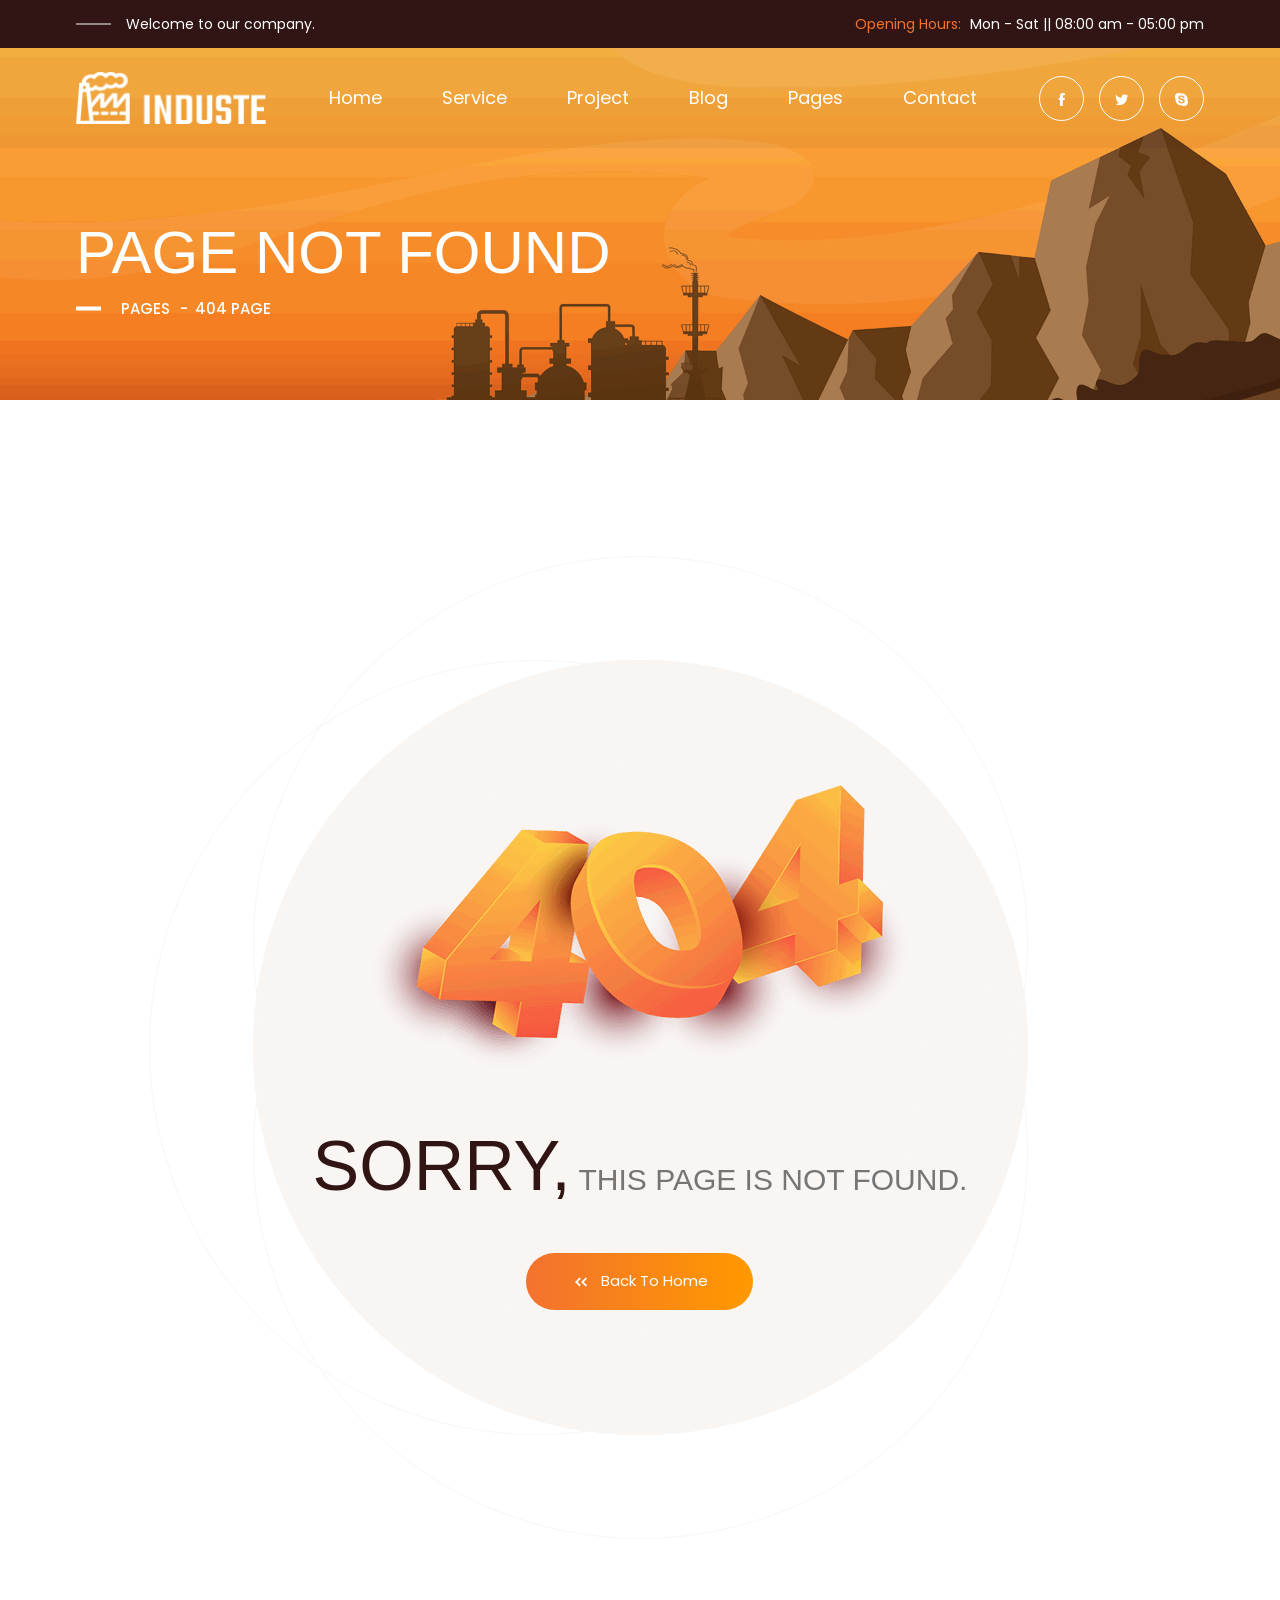
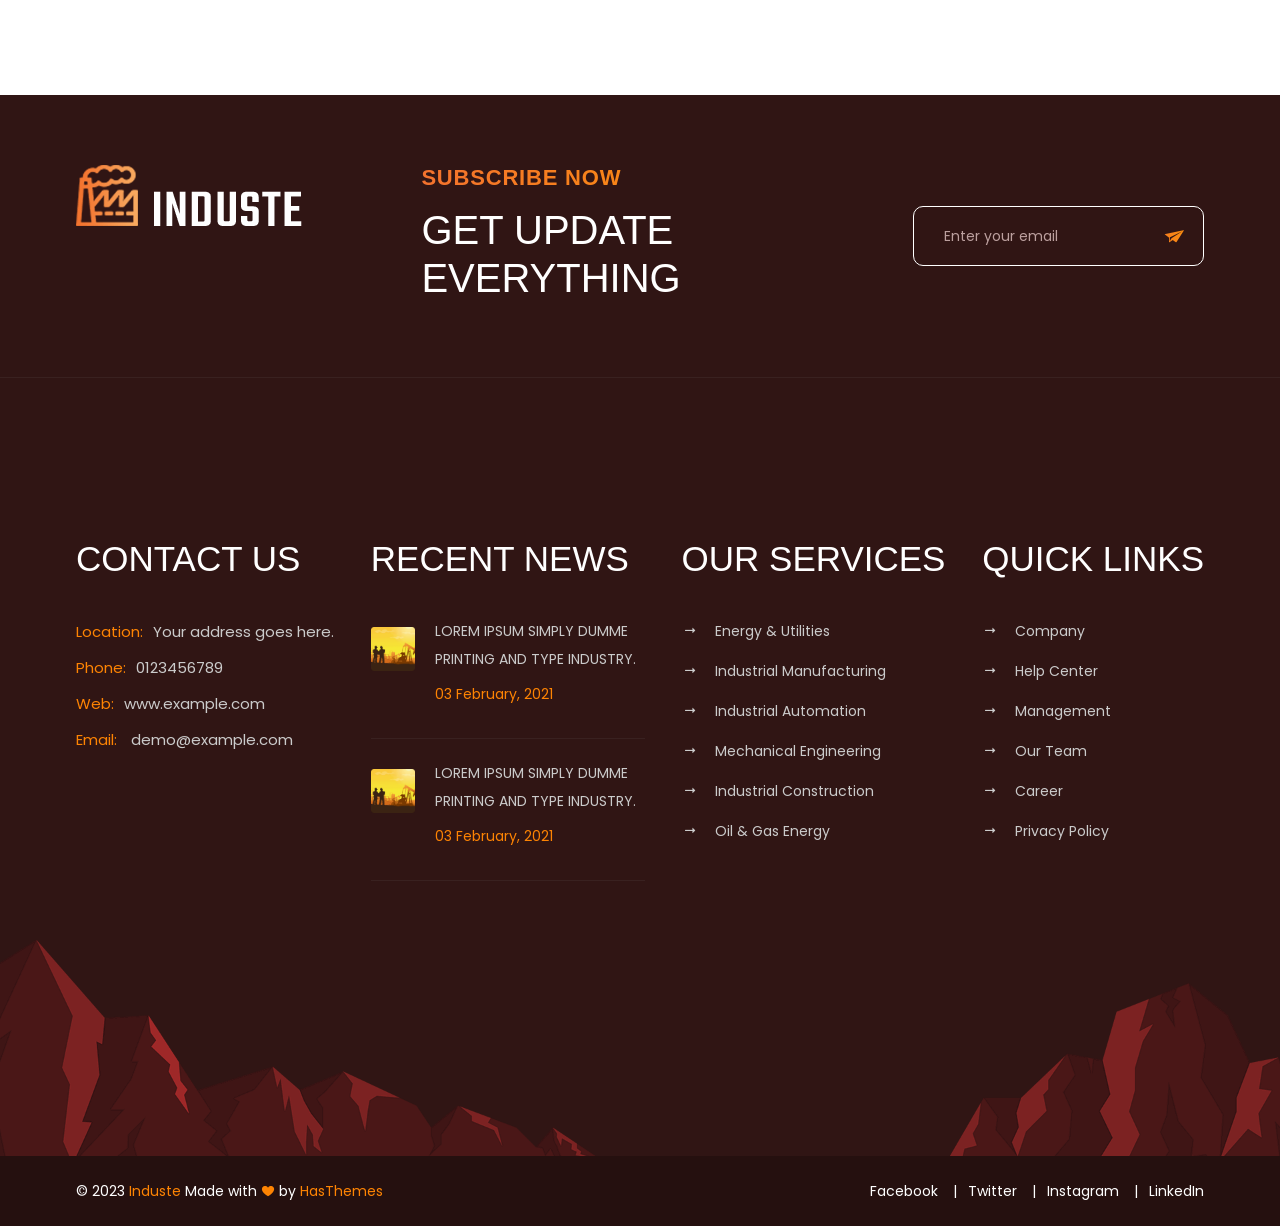
==== 404-page.html @ 72526a00 "first commit" ====
<!DOCTYPE html>
<html lang="zxx">


<!-- Mirrored from htmldemo.net/induste/induste/404-page.html by HTTrack Website Copier/3.x [XR&CO'2014], Sat, 04 Jan 2025 04:16:56 GMT -->
<head>
    <meta charset="UTF-8">
    <meta name="viewport" content="width=device-width, initial-scale=1.0">
    <meta http-equiv="X-UA-Compatible" content="ie=edge">
    <title> Industrial & Factory Bootstrap 5 Template</title>

    <!-- ::::::::::::::Favicon icon::::::::::::::-->
    <link rel="shortcut icon" href="assets/images/favicon.ico" type="image/png">

    <!-- Plugin CSS -->
    <link rel="stylesheet" href="assets/css/vendor/icofont.min.css">
    <link rel="stylesheet" href="assets/css/plugins/swiper-bundle.min.css">
    <link rel="stylesheet" href="assets/css/plugins/animate.css">
    <link rel="stylesheet" href="assets/css/plugins/nice-select.css">
    <link rel="stylesheet" href="assets/css/plugins/venobox.min.css">
    <link rel="stylesheet" href="assets/css/plugins/aos.min.css">
    <link rel="stylesheet" href="assets/css/style.css">
</head>

<body>

    <main class="main-wrapper">

        <!-- .....:::::: Start Header Section :::::.... -->
        <header class="header-section d-none d-lg-block">

            <!-- Start Header Top -->
            <div class="header-top">
                <div class="container">
                    <div class="row justify-content-between align-items-center">
                        <div class="col-auto">
                            <!-- Start Header Top Left  -->
                            <div class="header-top-left">
                                <p>Welcome to our company.</p>
                            </div>
                            <!-- End Header Top Left  -->
                        </div>
                        <div class="col-auto">
                            <!-- Start Header Top Right  -->
                            <div class="header-top-right">
                                <p> <span class="text">Opening Hours: </span> <span>Mon - Sat </span> || <span>08:00 am
                                        - 05:00 pm</span></p>
                            </div>
                            <!-- End Header Top Right  -->
                        </div>
                    </div>
                </div>
            </div>
            <!-- End Header Top -->

            <!-- Start Header Bottom -->
            <div class="header-bottom sticky-header">
                <div class="container">
                    <div class="row justify-content-between align-items-center">
                        <div class="col-auto">
                            <!-- Start Header Logo -->
                            <div class="logo"><a href="index.html"><img src="assets/images/logo/logo.png" alt=""></a>
                            </div>
                            <!-- End Header Logo -->
                        </div>
                        <div class="col-auto">
                            <!-- Start Header Logo -->
                            <ul class="header-nav">
                                <li><a href="index.html">Home</a></li>
                                <li class="has-dropdown">
                                    <a href="service-list.html">Service</a>
                                    <ul class="submenu">
                                        <li><a href="service-list.html">Services</a></li>
                                        <li><a href="service-details.html">Service Details</a></li>
                                    </ul>
                                </li>
                                <li class="has-dropdown">
                                    <a href="project-list.html">Project</a>
                                    <ul class="submenu">
                                        <li><a href="project-list.html">Project</a></li>
                                        <li><a href="project-details.html">Project Details</a></li>
                                    </ul>
                                </li>
                                <li class="has-dropdown">
                                    <a href="blog-list.html">Blog</a>
                                    <ul class="submenu">
                                        <li><a href="blog-list.html">Blog List Full Width</a></li>
                                        <li><a href="blog-list-sidebar-left.html">Blog List Left Sidebar</a></li>
                                        <li><a href="blog-list-sidebar-right.html">Blog List Right Sidebar</a></li>
                                        <li><a href="blog-details.html">Blog Details Full Width</a></li>
                                        <li><a href="blog-details-sidebar-left.html">Blog Details Left Sidebar</a></li>
                                        <li><a href="blog-details-sidebar-right.html">Blog Details Right Sidebar</a></li>
                                    </ul>
                                </li>
                                <li class="has-dropdown">
                                    <a href="#">Pages</a>
                                    <ul class="submenu">
                                        <li><a href="404-page.html">404 Page</a></li>
                                        <li><a href="price.html">Price</a></li>
                                        <li><a href="about.html">About Us</a></li>
                                    </ul>
                                </li>
                                <li><a href="contact.html">Contact</a></li>
                            </ul>
                            <!-- End Header Logo -->
                        </div>
                        <div class="col-auto">
                            <!-- Start Header Social Link -->
                            <ul class="social-link social-link-white">
                                <li><a target="_blank" href="https://example.com/"><i class="icofont-facebook"></i></a>
                                </li>
                                <li><a target="_blank" href="https://example.com/"><i class="icofont-twitter"></i></a>
                                </li>
                                <li><a target="_blank" href="https://example.com/"><i class="icofont-skype"></i></a></li>
                            </ul>
                            <!-- Start Header Social Link -->
                        </div>
                    </div>
                </div>
            </div>
            <!-- End Header Bottom -->
        </header>
        <!-- .....:::::: End Header Section :::::.... -->

        <!-- .....:::::: Start Mobile Header Section :::::.... -->
        <div class="mobile-header d-block d-lg-none">
            <div class="container">
                <div class="row align-items-center justify-content-between">
                    <div class="col">
                        <div class="mobile-logo">
                        <a href="index.html"><img src="assets/images/logo/logo.png" alt=""></a>
                        </div>
                    </div>
                    <div class="col">
                        <div class="mobile-action-link text-end">
                        <a href="#mobile-menu-offcanvas" class="offcanvas-toggle offside-menu"><i class="icofont-navigation-menu"></i></a>
                        </div>
                    </div>
                </div>
            </div>
        </div>
        <!-- .....:::::: Start MobileHeader Section :::::.... -->

        <!--  Start Offcanvas Mobile Menu Section -->
        <div id="mobile-menu-offcanvas" class="offcanvas offcanvas-rightside offcanvas-mobile-menu-section">
            <!-- Start Offcanvas Header -->
            <div class="offcanvas-header text-end">
                <button class="offcanvas-close"><i class="icofont-close-line"></i></button>
            </div> <!-- End Offcanvas Header -->
            <!-- Start Offcanvas Mobile Menu Wrapper -->
            <div class="offcanvas-mobile-menu-wrapper">
                <!-- Start Mobile Menu  -->
                <div class="mobile-menu-bottom">
                    <!-- Start Mobile Menu Nav -->
                    <div class="offcanvas-menu">
                        <ul>
                            <li>
                                <a href="index.html"><span>Home</span></a>
                            </li>
                            <li>
                                <a href="#"><span>Services</span></a>
                                <ul class="mobile-sub-menu">
                                    <li><a href="service-list.html">Service List</a></li>
                                    <li><a href="service-details.html">Service Details</a></li>
                                </ul>
                            </li>
                            <li>
                                <a href="#"><span>Project</span></a>
                                <ul class="mobile-sub-menu">
                                    <li><a href="project-list.html">Project List</a></li>
                                    <li><a href="project-details.html">Project Details</a></li>
                                </ul>
                            </li>
                            <li>
                                <a href="#"><span>Blog</span></a>
                                <ul class="mobile-sub-menu">
                                    <li><a href="blog-list.html">Blog List Full Width</a></li>
                                    <li><a href="blog-list-sidebar-left.html">Blog List Left Sidebar</a></li>
                                    <li><a href="blog-list-sidebar-right.html">Blog List Right Sidebar</a></li>
                                    <li><a href="blog-details.html">Blog Details Full Width</a></li>
                                    <li><a href="blog-details-sidebar-left.html">Blog Details Left Sidebar</a></li>
                                    <li><a href="blog-details-sidebar-right.html">Blog Details Right Sidebar</a></li>
                                </ul>
                            </li>
                            <li>
                                <a href="#"><span>Pages</span></a>
                                <ul class="mobile-sub-menu">
                                    <li><a href="404-page.html">404 Page</a></li>
                                    <li><a href="price.html">Price</a></li>
                                    <li><a href="about.html">About Us</a></li>
                                </ul>
                            </li>
                            <li>
                                <a href="contact.html"><span>Contact</span></a>
                            </li>
                        </ul>
                    </div> <!-- End Mobile Menu Nav -->
                </div> <!-- End Mobile Menu -->

                <!-- Start Mobile contact Info -->
                <div class="mobile-contact-info text-center">
                    <ul class="social-link social-link-white">
                        <li><a target="_blank" href="https://example.com/"><i class="icofont-facebook"></i></a>
                        </li>
                        <li><a target="_blank" href="https://example.com/"><i class="icofont-twitter"></i></a>
                        </li>
                        <li><a target="_blank" href="https://example.com/"><i class="icofont-skype"></i></a></li>
                    </ul>
                </div>
                <!-- End Mobile contact Info -->

            </div> <!-- End Offcanvas Mobile Menu Wrapper -->
        </div> 
        <!-- ...:::: End Offcanvas Mobile Menu Section:::... -->

        <!-- Offcanvas Overlay -->
        <div class="offcanvas-overlay"></div>

        <!-- .....:::::: Start Breadcrumb Section :::::.... -->
        <div class="breadcrumb-section">
            <div class="breadcrumb-wrapper">
                <div class="image"><img src="assets/images/background/breadcrumb.png" alt=""></div>
                <div class="container">
                    <div class="row">
                        <div class="col-12">
                            <div class="content">
                                <h2 class="title">Page Not found</h2>
                                <ol class="breadcrumb-link">
                                    <li><a href="index.html">Pages</a></li>
                                    <li class="active" aria-current="page">404 Page</li>
                                </ol>
                            </div>
                        </div>
                    </div>
                </div>            
            </div>
        </div>
        <!-- .....:::::: End Breadcrumb Section :::::.... -->

         <!-- .....:::::: Start 404 Section :::::.... -->
         <div class="404-section section-inner-gap">
             <div class="error-404-section-wrapper">
                <div class="container">
                    <div class="row">
                        <div class="col-xl-12 p-tb-100">
                            <div class="error-404-box">
                                <div class="image"><img src="assets/images/background/404.png" alt=""></div>
                                <div class="content">
                                    <h2 class="title">Sorry,<span> this page is not found.</span></h2>
                                    <a href="index.html" class="btn btn-lg btn-primary icon-space-right"><i class="icofont-double-left"></i>Back To Home</a>
                                </div>
    
                                <ul class="error-404-box-border-animate d-none d-lg-block">
                                    <li></li>
                                    <li></li>
                                    <li></li>
                                    <li></li>
                                </ul>
                            </div>
                        </div>
                    </div>
                </div>
             </div>
            
         </div>
         <!-- .....:::::: End 404 Section :::::.... -->

        <!-- .....:::::: Start Footer Section :::::.... -->
        <footer class="footer-section footer-bg">
            <!-- Start Footer Top -->
            <div class="footer-top">
                <div class="container">
                    <div class="footer-top-wrapper">
                        <!-- Start Footer Logo -->
                        <a href="index.html" class="logo">
                            <img class="img-fluid" src="assets/images/logo/logo-dark.png" alt="">
                        </a>
                        <!-- End Footer Logo -->

                        <!-- Start Footer Newsletter -->
                        <div class="newsletter">
                            <div class="content">
                                <h4 class="title-tag text-gradient">SUBSCRIBE NOW</h4>
                                <h3 class="sub-title">GET UPDATE EVERYTHING</h3>
                            </div>
                            <div class="newsletter-form">
                                <form class="newsletter-form-group" action="#" method="post">
                                    <input type="email" placeholder="Enter your email" required>
                                    <button class="newsletter-submit-btn text-gradient" type="submit"><i class="icofont-paper-plane"></i></button>
                                </form>
                            </div>
                        </div>
                        <!-- Start Footer Newsletter -->
                        <!-- <div class="bg-color-dark-red"></div> -->
                    </div>
                </div>
                <div class="bg-color-bold-red"></div>
            </div>
            <!-- Start Footer Top -->

            <!-- Start Footer Center -->
            <div class="footer-center section-top-space">
                <div class="container">
                    <div class="row justify-content-xl-between">
                        <div class="col-xl-auto col-md-6 col-12">
                            <div class="footer-widget-single-item">
                                <h3 class="title">CONTACT US</h3>

                                <ul class="footer-about">
                                    <li>
                                        <div class="text"><span class="text-marker">Location:</span>Your address goes here.</div>
                                    </li>
                                    <li>
                                        <div class="text"><span class="text-marker">Phone:</span><a href="tel:+0123456789">0123456789</a></div>
                                    </li>
                                    <li>
                                        <div class="text"><span class="text-marker">Web:</span><a href="https://www.example.com/">www.example.com</a></div>
                                    </li>
                                    <li>
                                        <div class="text"><span class="text-marker">Email:</span> <a href="mailto:demo@example.com">demo@example.com</a> </div>
                                    </li>
                                </ul>
                            </div>
                        </div>
                        <div class="col-xl-auto col-md-6 col-12">
                            <div class="footer-widget-single-item">
                                <h3 class="title">RECENT NEWS</h3>

                                <ul class="footer-blog">
                                    <li>
                                        <a href="blog-details.html" class="image">
                                            <img src="assets/images/blog/blog-list-img-1.png" alt="">
                                        </a>
                                        <div class="content">
                                            <a class="title" href="blog-details.html">Lorem Ipsum simply dumme printing and type industry.</a>
                                            <span class="date">03 February, 2021</span>
                                        </div>
                                    </li>
                                    <li>
                                        <a href="blog-details.html" class="image">
                                            <img src="assets/images/blog/blog-list-img-1.png" alt="">
                                        </a>
                                        <div class="content">
                                            <a class="title" href="blog-details.html">Lorem Ipsum simply dumme printing and type industry.</a>
                                            <span class="date">03 February, 2021</span>
                                        </div>
                                    </li>
                                    
                                </ul>
                            </div>
                        </div>
                        <div class="col-xl-auto col-md-6 col-12">
                            <div class="footer-widget-single-item">
                                <h3 class="title">OUR SERVICES</h3>
                                <ul class="footer-nav">
                                    <li><a href="#">Energy & Utilities</a></li>
                                    <li><a href="#">Industrial Manufacturing</a></li>
                                    <li><a href="#">Industrial Automation</a></li>
                                    <li><a href="#">Mechanical Engineering</a></li>
                                    <li><a href="#">Industrial Construction</a></li>
                                    <li><a href="#">Oil & Gas Energy</a></li>
                                </ul>
                            </div>
                        </div>
                        <div class="col-xl-auto col-md-6 col-12">
                            <div class="footer-widget-single-item">
                                <h3 class="title">QUICK LINKS</h3>
                                <ul class="footer-nav">
                                    <li><a href="#">Company</a></li>
                                    <li><a href="#">Help Center</a></li>
                                    <li><a href="#">Management</a></li>
                                    <li><a href="#">Our Team</a></li>
                                    <li><a href="#">Career</a></li>
                                    <li><a href="#">Privacy Policy</a></li>
                                </ul>
                            </div>
                        </div>
                    </div>
                </div>
            </div>
            <!-- Start Footer Center -->

            <!-- Start Footer Bottom -->
            <div class="footer-bottom ">
                <div class="container">
                    <div class="row justify-content-md-between justify-content-center align-items-center flex-column-reverse flex-md-row">
                        <div class="col-auto">
                            <div class="footer-bottom-left">
                                <div class="footer-copyright">
                                    <p class="copyright-text">&copy; 2023 <a href="index.html">Induste</a> Made with <i class="icofont-heart"></i> by <a href="https://hasthemes.com/" target="_blank">HasThemes</a> </p>
                                </div>
                            </div>
                        </div>
                        <div class="col-auto">
                            <div class="footer-bottom-right">
                                <ul class="footer-soacial">
                                    <li><a href="https://www.example.com/" target="_blank">Facebook</a></li>
                                    <li><a href="https://www.example.com/" target="_blank">Twitter</a></li>
                                    <li><a href="https://www.example.com/" target="_blank">Instagram</a></li>
                                    <li><a href="https://www.example.com/" target="_blank">LinkedIn</a></li>
                                </ul>
                            </div>
                        </div>
                    </div>
                </div>
            </div>
            <!-- Start Footer Bottom -->
        </footer>
        <!-- .....:::::: End Footer Section :::::.... -->

    </main>

    <!-- material-scrolltop button -->
    <button class="material-scrolltop" type="button"></button>


    <!-- ::::::::::::::All JS Files here :::::::::::::: -->
    <script src="assets/js/vendor/modernizr-3.11.2.min.js"></script>
    <script src="assets/js/vendor/jquery-3.6.0.min.js"></script>
    <script src="assets/js/vendor/jquery-migrate-3.3.0.min.js"></script>
    <script src="assets/js/vendor/bootstrap.min.js"></script>
    <script src="assets/js/vendor/jquery-ui.min.js"></script>

    <!--Plugins JS-->
    <script src="assets/js/plugins/swiper-bundle.min.js"></script>
    <script src="assets/js/plugins/material-scrolltop.js"></script>
    <script src="assets/js/plugins/jquery.nice-select.min.js"></script>
    <script src="assets/js/plugins/images-loaded.min.js"></script>
    <script src="assets/js/plugins/isotope.pkgd.min.js"></script>
    <script src="assets/js/plugins/venobox.min.js"></script>
    <script src="assets/js/plugins/aos.min.js"></script>
    <script src="assets/js/plugins/parallax.js"></script>
    <script src="assets/js/plugins/ajax-mail.js"></script>
    <script src="assets/js/plugins/waypoint.js"></script>
    <script src="assets/js/plugins/counter.js"></script>
    <script src="assets/js/main.js"></script>

</body>


<!-- Mirrored from htmldemo.net/induste/induste/404-page.html by HTTrack Website Copier/3.x [XR&CO'2014], Sat, 04 Jan 2025 04:16:57 GMT -->
</html>
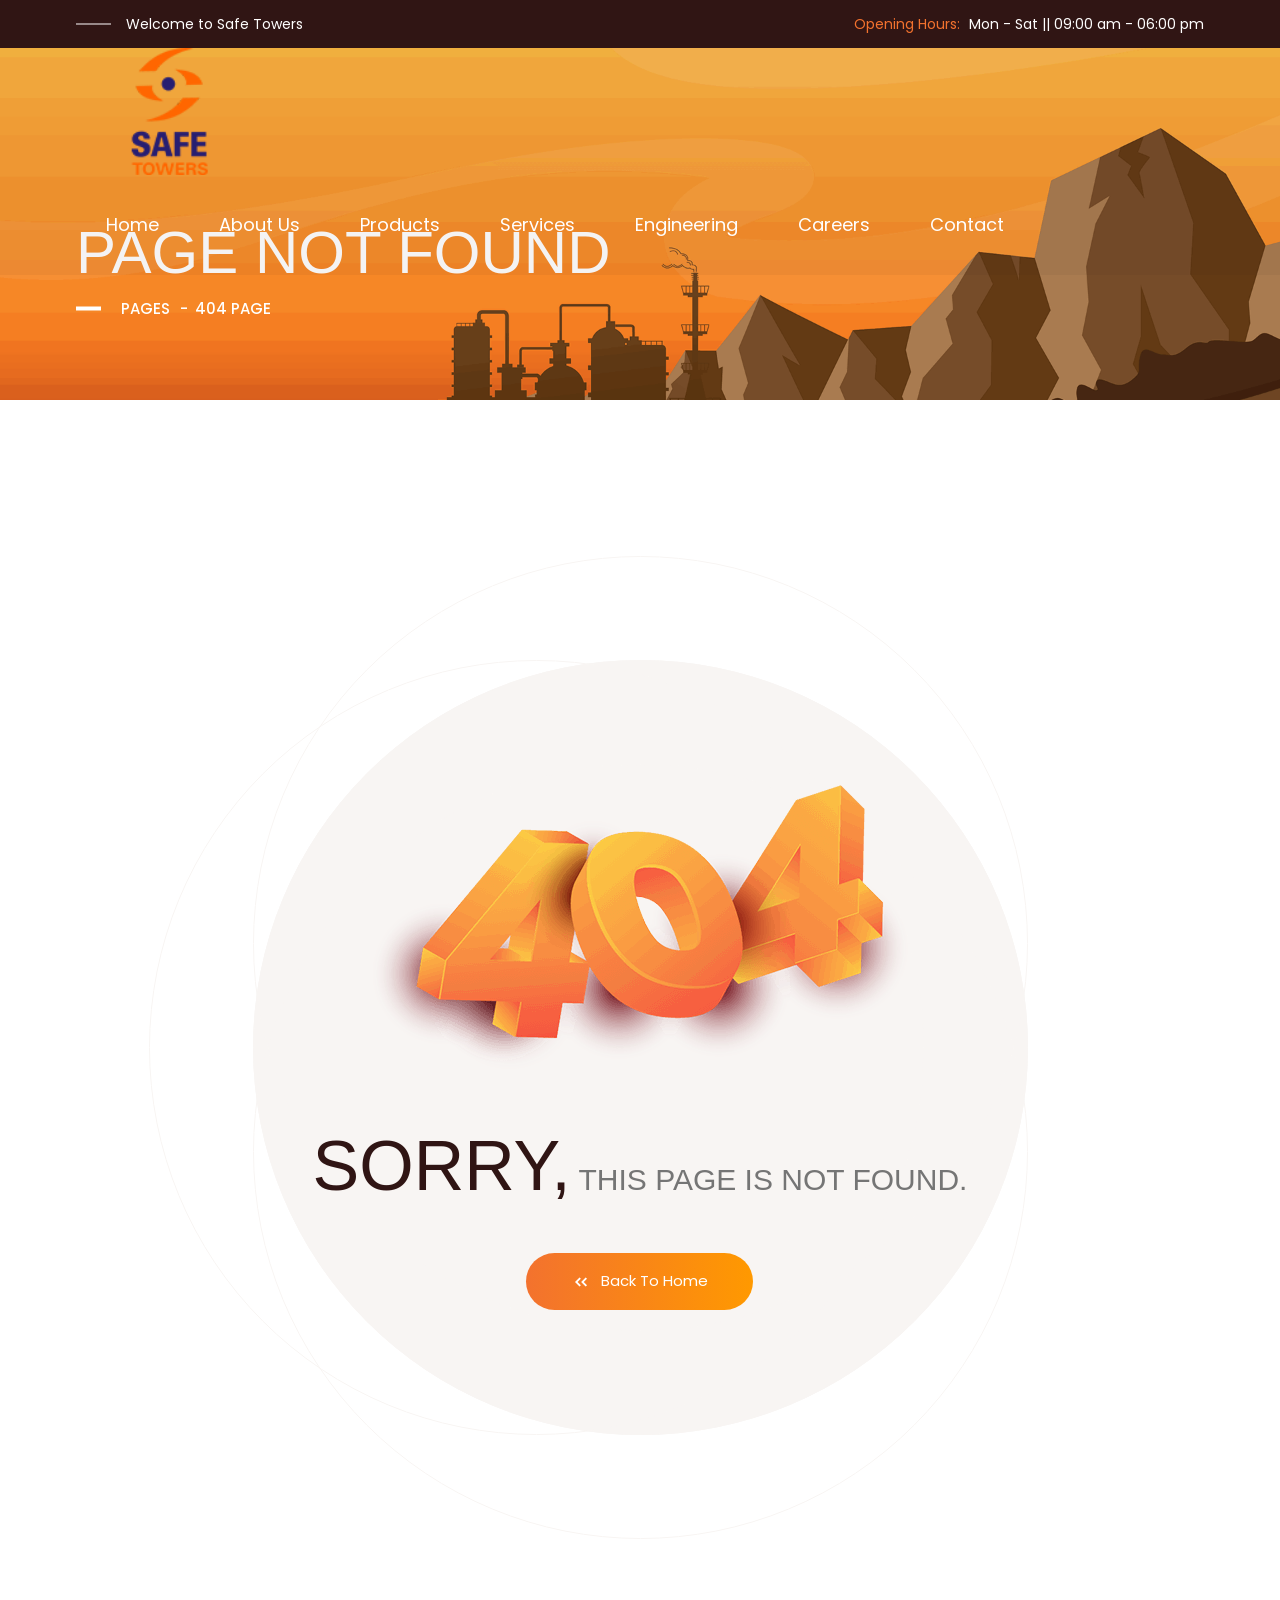
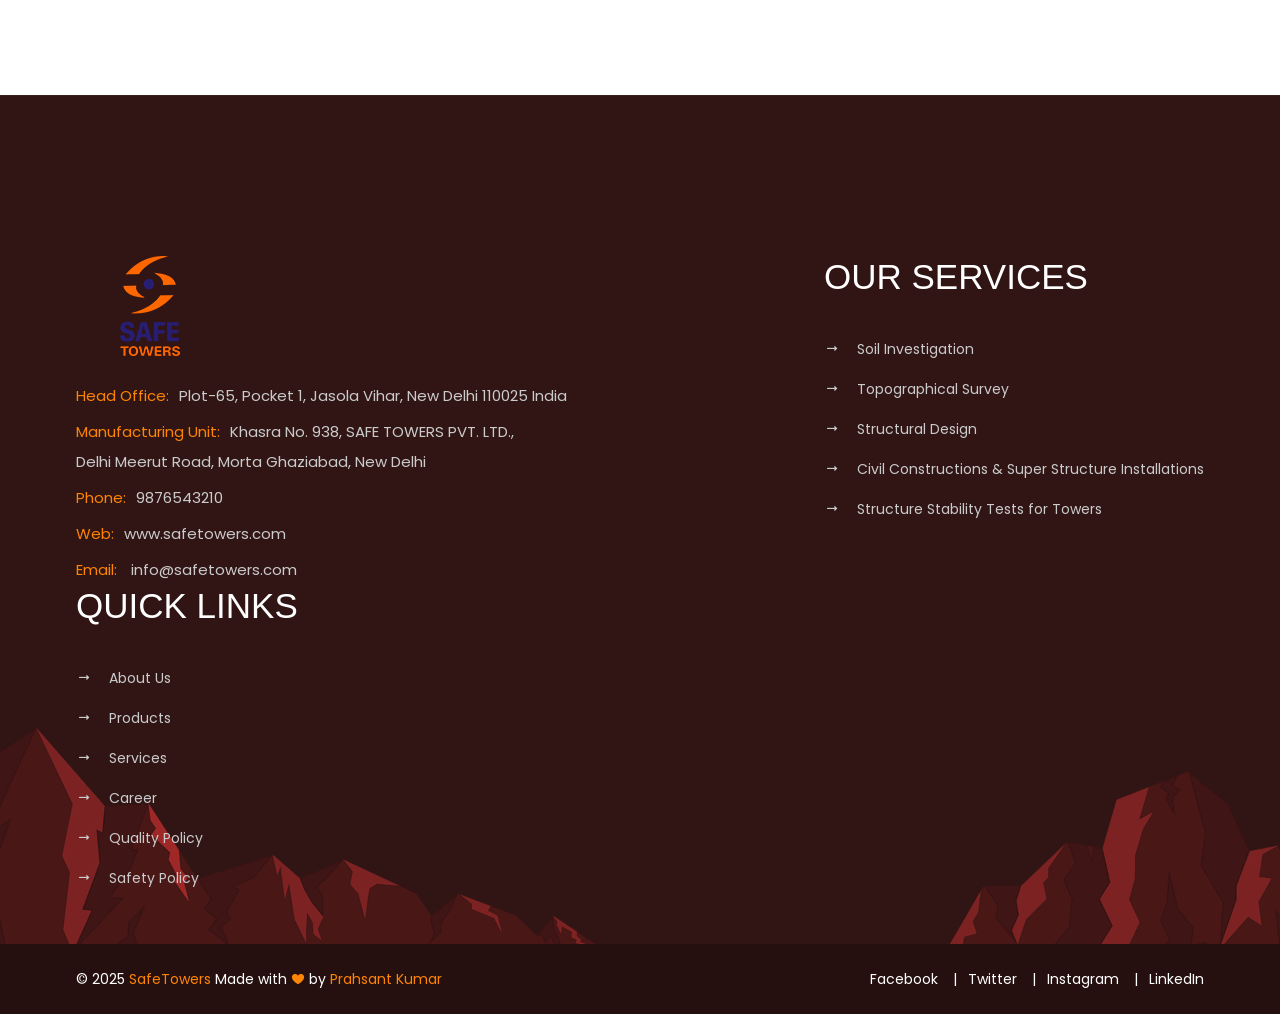
==== commit f41519ef: "Updated header and footer" ====
--- a/404-page.html
+++ b/404-page.html
@@ -2,15 +2,14 @@
 <html lang="zxx">
 
 
-<!-- Mirrored from htmldemo.net/induste/induste/404-page.html by HTTrack Website Copier/3.x [XR&CO'2014], Sat, 04 Jan 2025 04:16:56 GMT -->
 <head>
     <meta charset="UTF-8">
     <meta name="viewport" content="width=device-width, initial-scale=1.0">
     <meta http-equiv="X-UA-Compatible" content="ie=edge">
-    <title> Industrial & Factory Bootstrap 5 Template</title>
+    <title> Welcome to Safe Towers </title>
 
     <!-- ::::::::::::::Favicon icon::::::::::::::-->
-    <link rel="shortcut icon" href="assets/images/favicon.ico" type="image/png">
+    <link rel="shortcut icon" href="assets/images/safefav.png" type="image/png">
 
     <!-- Plugin CSS -->
     <link rel="stylesheet" href="assets/css/vendor/icofont.min.css">
@@ -36,15 +35,15 @@
                         <div class="col-auto">
                             <!-- Start Header Top Left  -->
                             <div class="header-top-left">
-                                <p>Welcome to our company.</p>
+                                <p>Welcome to Safe Towers </p>
                             </div>
                             <!-- End Header Top Left  -->
                         </div>
                         <div class="col-auto">
                             <!-- Start Header Top Right  -->
                             <div class="header-top-right">
-                                <p> <span class="text">Opening Hours: </span> <span>Mon - Sat </span> || <span>08:00 am
-                                        - 05:00 pm</span></p>
+                                <p> <span class="text">Opening Hours: </span> <span>Mon - Sat </span> || <span>09:00 am
+                                        - 06:00 pm</span></p>
                             </div>
                             <!-- End Header Top Right  -->
                         </div>
@@ -59,7 +58,7 @@
                     <div class="row justify-content-between align-items-center">
                         <div class="col-auto">
                             <!-- Start Header Logo -->
-                            <div class="logo"><a href="index.html"><img src="assets/images/logo/logo.png" alt=""></a>
+                            <div class="logo"><a href="index.html"><img src="assets/images/logo/safelogo.png" alt=""></a>
                             </div>
                             <!-- End Header Logo -->
                         </div>
@@ -67,53 +66,17 @@
                             <!-- Start Header Logo -->
                             <ul class="header-nav">
                                 <li><a href="index.html">Home</a></li>
-                                <li class="has-dropdown">
-                                    <a href="service-list.html">Service</a>
-                                    <ul class="submenu">
-                                        <li><a href="service-list.html">Services</a></li>
-                                        <li><a href="service-details.html">Service Details</a></li>
-                                    </ul>
-                                </li>
-                                <li class="has-dropdown">
-                                    <a href="project-list.html">Project</a>
-                                    <ul class="submenu">
-                                        <li><a href="project-list.html">Project</a></li>
-                                        <li><a href="project-details.html">Project Details</a></li>
-                                    </ul>
-                                </li>
-                                <li class="has-dropdown">
-                                    <a href="blog-list.html">Blog</a>
-                                    <ul class="submenu">
-                                        <li><a href="blog-list.html">Blog List Full Width</a></li>
-                                        <li><a href="blog-list-sidebar-left.html">Blog List Left Sidebar</a></li>
-                                        <li><a href="blog-list-sidebar-right.html">Blog List Right Sidebar</a></li>
-                                        <li><a href="blog-details.html">Blog Details Full Width</a></li>
-                                        <li><a href="blog-details-sidebar-left.html">Blog Details Left Sidebar</a></li>
-                                        <li><a href="blog-details-sidebar-right.html">Blog Details Right Sidebar</a></li>
-                                    </ul>
-                                </li>
-                                <li class="has-dropdown">
-                                    <a href="#">Pages</a>
-                                    <ul class="submenu">
-                                        <li><a href="404-page.html">404 Page</a></li>
-                                        <li><a href="price.html">Price</a></li>
-                                        <li><a href="about.html">About Us</a></li>
-                                    </ul>
-                                </li>
+                                <li><a href="about.html">About Us</a></li>
+                                <li><a href="project-list.html">Products</a></li>
+                                <li><a href="service-list.html">Services</a></li>
+                                <li><a href="service-list.html">Engineering</a></li>
+                                <li><a href="service-list.html">Careers</a></li>
                                 <li><a href="contact.html">Contact</a></li>
                             </ul>
                             <!-- End Header Logo -->
-                        </div>
-                        <div class="col-auto">
-                            <!-- Start Header Social Link -->
-                            <ul class="social-link social-link-white">
-                                <li><a target="_blank" href="https://example.com/"><i class="icofont-facebook"></i></a>
-                                </li>
-                                <li><a target="_blank" href="https://example.com/"><i class="icofont-twitter"></i></a>
-                                </li>
-                                <li><a target="_blank" href="https://example.com/"><i class="icofont-skype"></i></a></li>
-                            </ul>
-                            <!-- Start Header Social Link -->
+                            <div class="col-auto">
+                                
+                            </div>
                         </div>
                     </div>
                 </div>
@@ -128,7 +91,7 @@
                 <div class="row align-items-center justify-content-between">
                     <div class="col">
                         <div class="mobile-logo">
-                        <a href="index.html"><img src="assets/images/logo/logo.png" alt=""></a>
+                        <a href="index.html"><img src="assets/images/logo/safelogo.png" height="70px" alt=""></a>
                         </div>
                     </div>
                     <div class="col">
@@ -154,45 +117,13 @@
                     <!-- Start Mobile Menu Nav -->
                     <div class="offcanvas-menu">
                         <ul>
-                            <li>
-                                <a href="index.html"><span>Home</span></a>
-                            </li>
-                            <li>
-                                <a href="#"><span>Services</span></a>
-                                <ul class="mobile-sub-menu">
-                                    <li><a href="service-list.html">Service List</a></li>
-                                    <li><a href="service-details.html">Service Details</a></li>
-                                </ul>
-                            </li>
-                            <li>
-                                <a href="#"><span>Project</span></a>
-                                <ul class="mobile-sub-menu">
-                                    <li><a href="project-list.html">Project List</a></li>
-                                    <li><a href="project-details.html">Project Details</a></li>
-                                </ul>
-                            </li>
-                            <li>
-                                <a href="#"><span>Blog</span></a>
-                                <ul class="mobile-sub-menu">
-                                    <li><a href="blog-list.html">Blog List Full Width</a></li>
-                                    <li><a href="blog-list-sidebar-left.html">Blog List Left Sidebar</a></li>
-                                    <li><a href="blog-list-sidebar-right.html">Blog List Right Sidebar</a></li>
-                                    <li><a href="blog-details.html">Blog Details Full Width</a></li>
-                                    <li><a href="blog-details-sidebar-left.html">Blog Details Left Sidebar</a></li>
-                                    <li><a href="blog-details-sidebar-right.html">Blog Details Right Sidebar</a></li>
-                                </ul>
-                            </li>
-                            <li>
-                                <a href="#"><span>Pages</span></a>
-                                <ul class="mobile-sub-menu">
-                                    <li><a href="404-page.html">404 Page</a></li>
-                                    <li><a href="price.html">Price</a></li>
-                                    <li><a href="about.html">About Us</a></li>
-                                </ul>
-                            </li>
-                            <li>
-                                <a href="contact.html"><span>Contact</span></a>
-                            </li>
+                            <li><a href="index.html">Home</a></li>
+                            <li><a href="about.html">About Us</a></li>
+                            <li><a href="project-list.html">Products</a></li>
+                            <li><a href="service-list.html">Services</a></li>
+                            <li><a href="service-list.html">Engineering</a></li>
+                            <li><a href="service-list.html">Careers</a></li>
+                            <li><a href="contact.html">Contact</a></li>
                         </ul>
                     </div> <!-- End Mobile Menu Nav -->
                 </div> <!-- End Mobile Menu -->
@@ -200,17 +131,17 @@
                 <!-- Start Mobile contact Info -->
                 <div class="mobile-contact-info text-center">
                     <ul class="social-link social-link-white">
-                        <li><a target="_blank" href="https://example.com/"><i class="icofont-facebook"></i></a>
+                        <li><a target="_blank" href="#"><i class="icofont-facebook"></i></a>
                         </li>
-                        <li><a target="_blank" href="https://example.com/"><i class="icofont-twitter"></i></a>
+                        <li><a target="_blank" href="#"><i class="icofont-twitter"></i></a>
                         </li>
-                        <li><a target="_blank" href="https://example.com/"><i class="icofont-skype"></i></a></li>
+                        <li><a target="_blank" href="#"><i class="icofont-skype"></i></a></li>
                     </ul>
                 </div>
                 <!-- End Mobile contact Info -->
 
             </div> <!-- End Offcanvas Mobile Menu Wrapper -->
-        </div> 
+        </div>
         <!-- ...:::: End Offcanvas Mobile Menu Section:::... -->
 
         <!-- Offcanvas Overlay -->
@@ -269,96 +200,53 @@
         <footer class="footer-section footer-bg">
             <!-- Start Footer Top -->
             <div class="footer-top">
-                <div class="container">
-                    <div class="footer-top-wrapper">
-                        <!-- Start Footer Logo -->
+                
+                <div class="bg-color-bold-red"></div>
+            </div>
+            <!-- Start Footer Top -->
+
+            <!-- Start Footer Center -->
+            <div class="footer-center section-top-space">
+                <div class="container">
+                    <div class="row justify-content-xl-between">
+                        
+                        <div class="col-xl-auto col-md-6 col-12">
+                            <!-- Start Footer Logo -->
                         <a href="index.html" class="logo">
-                            <img class="img-fluid" src="assets/images/logo/logo-dark.png" alt="">
+                            <img class="img-fluid" src="assets/images/logo/safelogo.png" alt="">
                         </a>
                         <!-- End Footer Logo -->
-
-                        <!-- Start Footer Newsletter -->
-                        <div class="newsletter">
-                            <div class="content">
-                                <h4 class="title-tag text-gradient">SUBSCRIBE NOW</h4>
-                                <h3 class="sub-title">GET UPDATE EVERYTHING</h3>
-                            </div>
-                            <div class="newsletter-form">
-                                <form class="newsletter-form-group" action="#" method="post">
-                                    <input type="email" placeholder="Enter your email" required>
-                                    <button class="newsletter-submit-btn text-gradient" type="submit"><i class="icofont-paper-plane"></i></button>
-                                </form>
-                            </div>
-                        </div>
-                        <!-- Start Footer Newsletter -->
-                        <!-- <div class="bg-color-dark-red"></div> -->
-                    </div>
-                </div>
-                <div class="bg-color-bold-red"></div>
-            </div>
-            <!-- Start Footer Top -->
-
-            <!-- Start Footer Center -->
-            <div class="footer-center section-top-space">
-                <div class="container">
-                    <div class="row justify-content-xl-between">
-                        <div class="col-xl-auto col-md-6 col-12">
                             <div class="footer-widget-single-item">
-                                <h3 class="title">CONTACT US</h3>
-
-                                <ul class="footer-about">
-                                    <li>
-                                        <div class="text"><span class="text-marker">Location:</span>Your address goes here.</div>
-                                    </li>
-                                    <li>
-                                        <div class="text"><span class="text-marker">Phone:</span><a href="tel:+0123456789">0123456789</a></div>
-                                    </li>
-                                    <li>
-                                        <div class="text"><span class="text-marker">Web:</span><a href="https://www.example.com/">www.example.com</a></div>
-                                    </li>
-                                    <li>
-                                        <div class="text"><span class="text-marker">Email:</span> <a href="mailto:demo@example.com">demo@example.com</a> </div>
-                                    </li>
-                                </ul>
-                            </div>
-                        </div>
-                        <div class="col-xl-auto col-md-6 col-12">
-                            <div class="footer-widget-single-item">
-                                <h3 class="title">RECENT NEWS</h3>
-
-                                <ul class="footer-blog">
-                                    <li>
-                                        <a href="blog-details.html" class="image">
-                                            <img src="assets/images/blog/blog-list-img-1.png" alt="">
-                                        </a>
-                                        <div class="content">
-                                            <a class="title" href="blog-details.html">Lorem Ipsum simply dumme printing and type industry.</a>
-                                            <span class="date">03 February, 2021</span>
-                                        </div>
-                                    </li>
-                                    <li>
-                                        <a href="blog-details.html" class="image">
-                                            <img src="assets/images/blog/blog-list-img-1.png" alt="">
-                                        </a>
-                                        <div class="content">
-                                            <a class="title" href="blog-details.html">Lorem Ipsum simply dumme printing and type industry.</a>
-                                            <span class="date">03 February, 2021</span>
-                                        </div>
-                                    </li>
-                                    
-                                </ul>
-                            </div>
-                        </div>
+
+                                <ul class="footer-about mt-5">
+                                    <li>
+                                        <div class="text"><span class="text-marker">Head Office:</span>Plot-65, Pocket 1, Jasola Vihar, New Delhi 110025 India</div>
+                                    </li>
+                                    <li>
+                                        <div class="text"><span class="text-marker">Manufacturing Unit:</span>Khasra No. 938, SAFE TOWERS PVT. LTD., <br>Delhi Meerut Road, Morta Ghaziabad, New Delhi</div>
+                                    </li>
+                                    <li>
+                                        <div class="text"><span class="text-marker">Phone:</span><a href="tel:9876543210">9876543210</a></div>
+                                    </li>
+                                    <li>
+                                        <div class="text"><span class="text-marker">Web:</span><a href="https://www.safetowers.com/">www.safetowers.com</a></div>
+                                    </li>
+                                    <li>
+                                        <div class="text"><span class="text-marker">Email:</span> <a href="mailto:demo@example.com">info@safetowers.com</a> </div>
+                                    </li>
+                                </ul>
+                            </div>
+                        </div>
+                        
                         <div class="col-xl-auto col-md-6 col-12">
                             <div class="footer-widget-single-item">
                                 <h3 class="title">OUR SERVICES</h3>
                                 <ul class="footer-nav">
-                                    <li><a href="#">Energy & Utilities</a></li>
-                                    <li><a href="#">Industrial Manufacturing</a></li>
-                                    <li><a href="#">Industrial Automation</a></li>
-                                    <li><a href="#">Mechanical Engineering</a></li>
-                                    <li><a href="#">Industrial Construction</a></li>
-                                    <li><a href="#">Oil & Gas Energy</a></li>
+                                    <li><a href="#">Soil Investigation</a></li>
+                                    <li><a href="#">Topographical Survey</a></li>
+                                    <li><a href="#">Structural Design</a></li>
+                                    <li><a href="#">Civil Constructions & Super Structure Installations</a></li>
+                                    <li><a href="#">Structure Stability Tests for Towers</a></li>
                                 </ul>
                             </div>
                         </div>
@@ -366,12 +254,12 @@
                             <div class="footer-widget-single-item">
                                 <h3 class="title">QUICK LINKS</h3>
                                 <ul class="footer-nav">
-                                    <li><a href="#">Company</a></li>
-                                    <li><a href="#">Help Center</a></li>
-                                    <li><a href="#">Management</a></li>
-                                    <li><a href="#">Our Team</a></li>
-                                    <li><a href="#">Career</a></li>
-                                    <li><a href="#">Privacy Policy</a></li>
+                                    <li><a href="about.html">About Us</a></li>
+                                    <li><a href="project-list.html">Products</a></li>
+                                    <li><a href="service-list.html">Services</a></li>
+                                    <li><a href="career.html">Career</a></li>
+                                    <li><a href="#">Quality Policy</a></li>
+                                    <li><a href="#">Safety Policy</a></li>
                                 </ul>
                             </div>
                         </div>
@@ -387,7 +275,7 @@
                         <div class="col-auto">
                             <div class="footer-bottom-left">
                                 <div class="footer-copyright">
-                                    <p class="copyright-text">&copy; 2023 <a href="index.html">Induste</a> Made with <i class="icofont-heart"></i> by <a href="https://hasthemes.com/" target="_blank">HasThemes</a> </p>
+                                    <p class="copyright-text">&copy; 2025 <a href="index.html">SafeTowers</a> Made with <i class="icofont-heart"></i> by <a href="#" target="_blank">Prahsant Kumar</a> </p>
                                 </div>
                             </div>
                         </div>
@@ -438,5 +326,4 @@
 </body>
 
 
-<!-- Mirrored from htmldemo.net/induste/induste/404-page.html by HTTrack Website Copier/3.x [XR&CO'2014], Sat, 04 Jan 2025 04:16:57 GMT -->
 </html>
